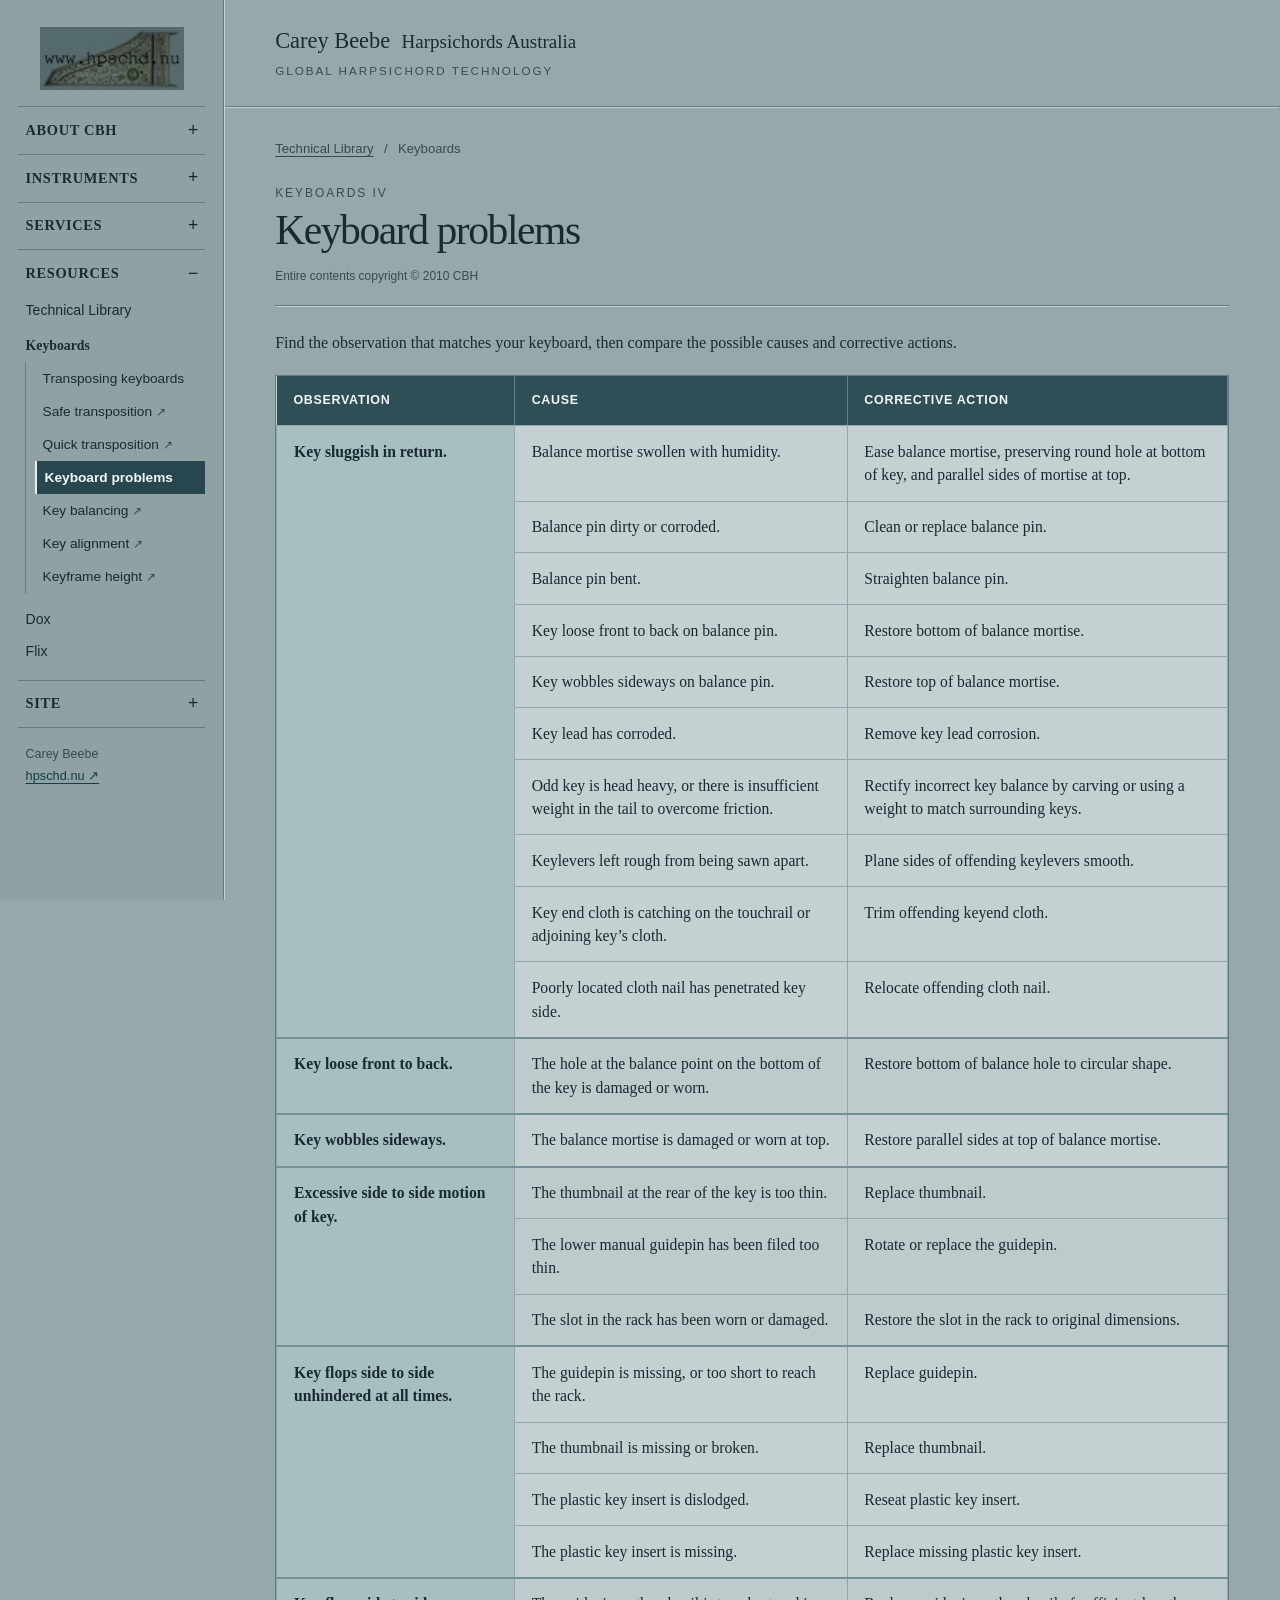
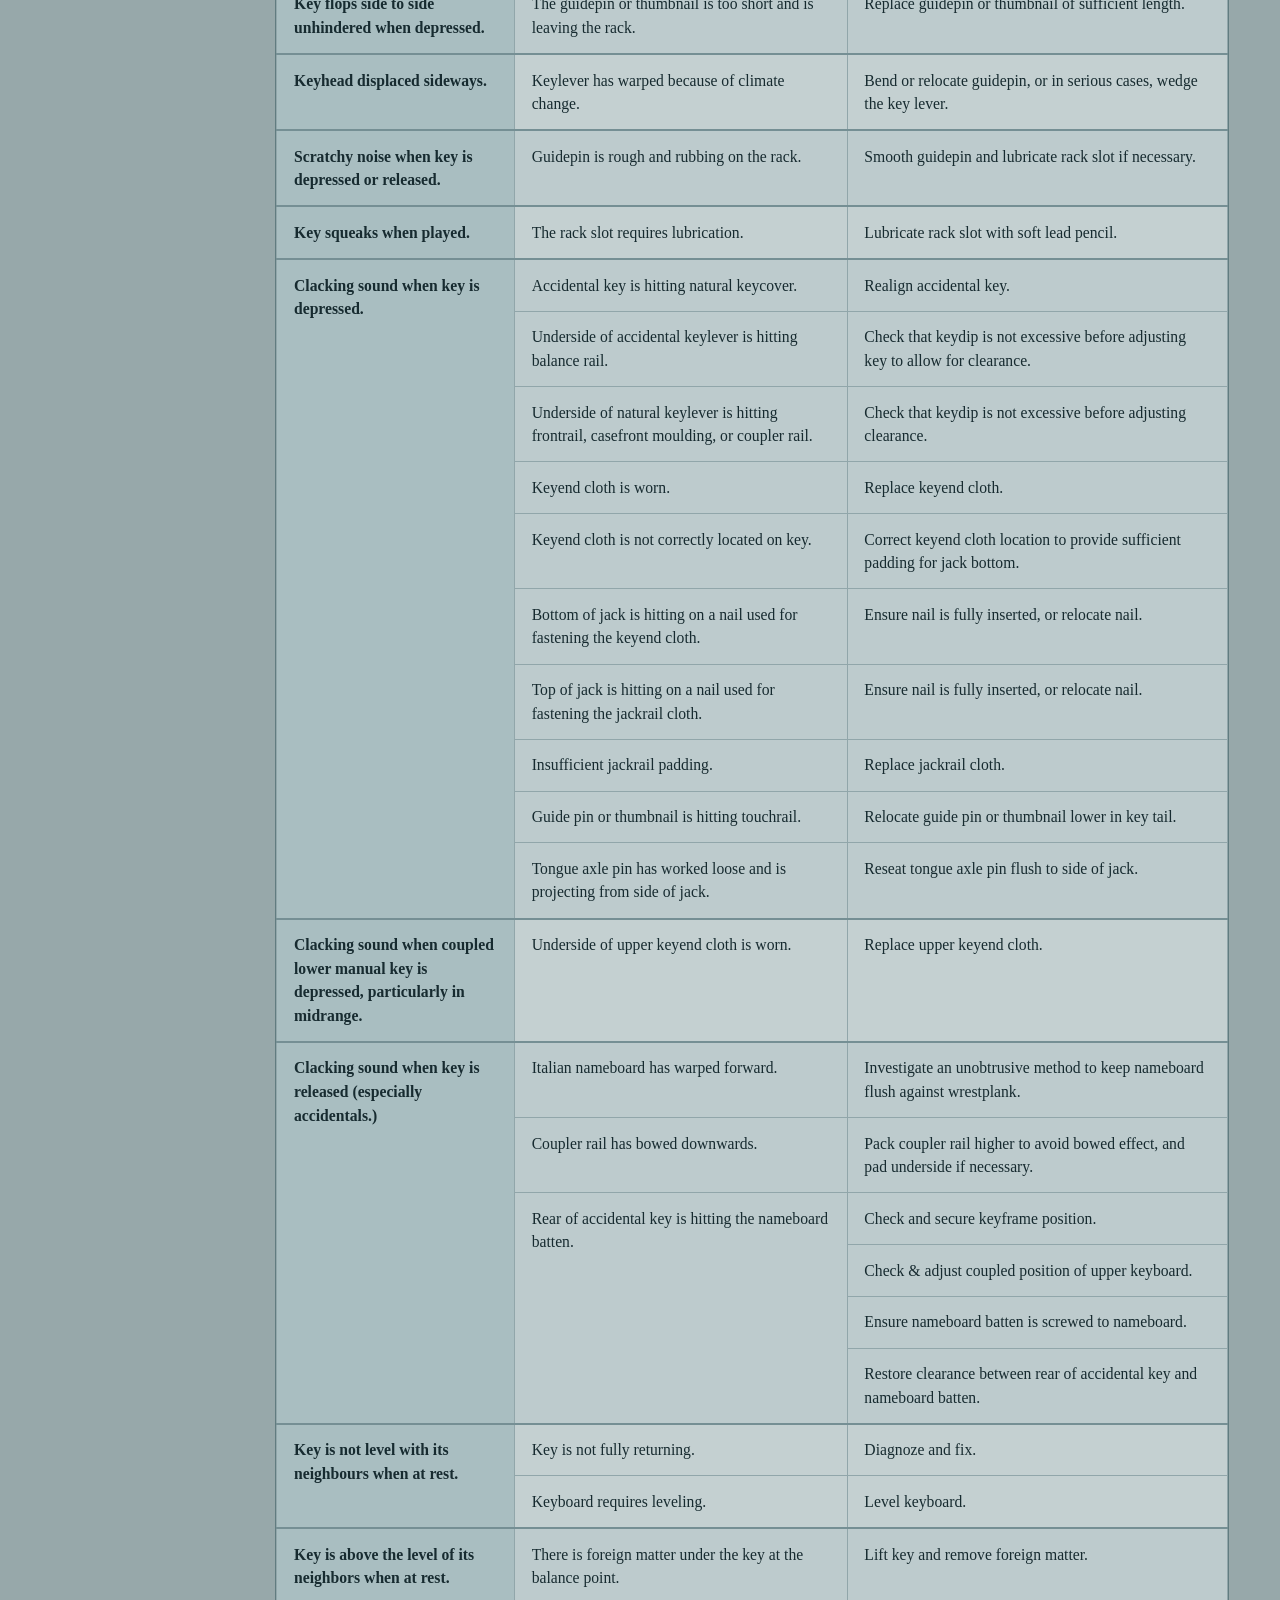
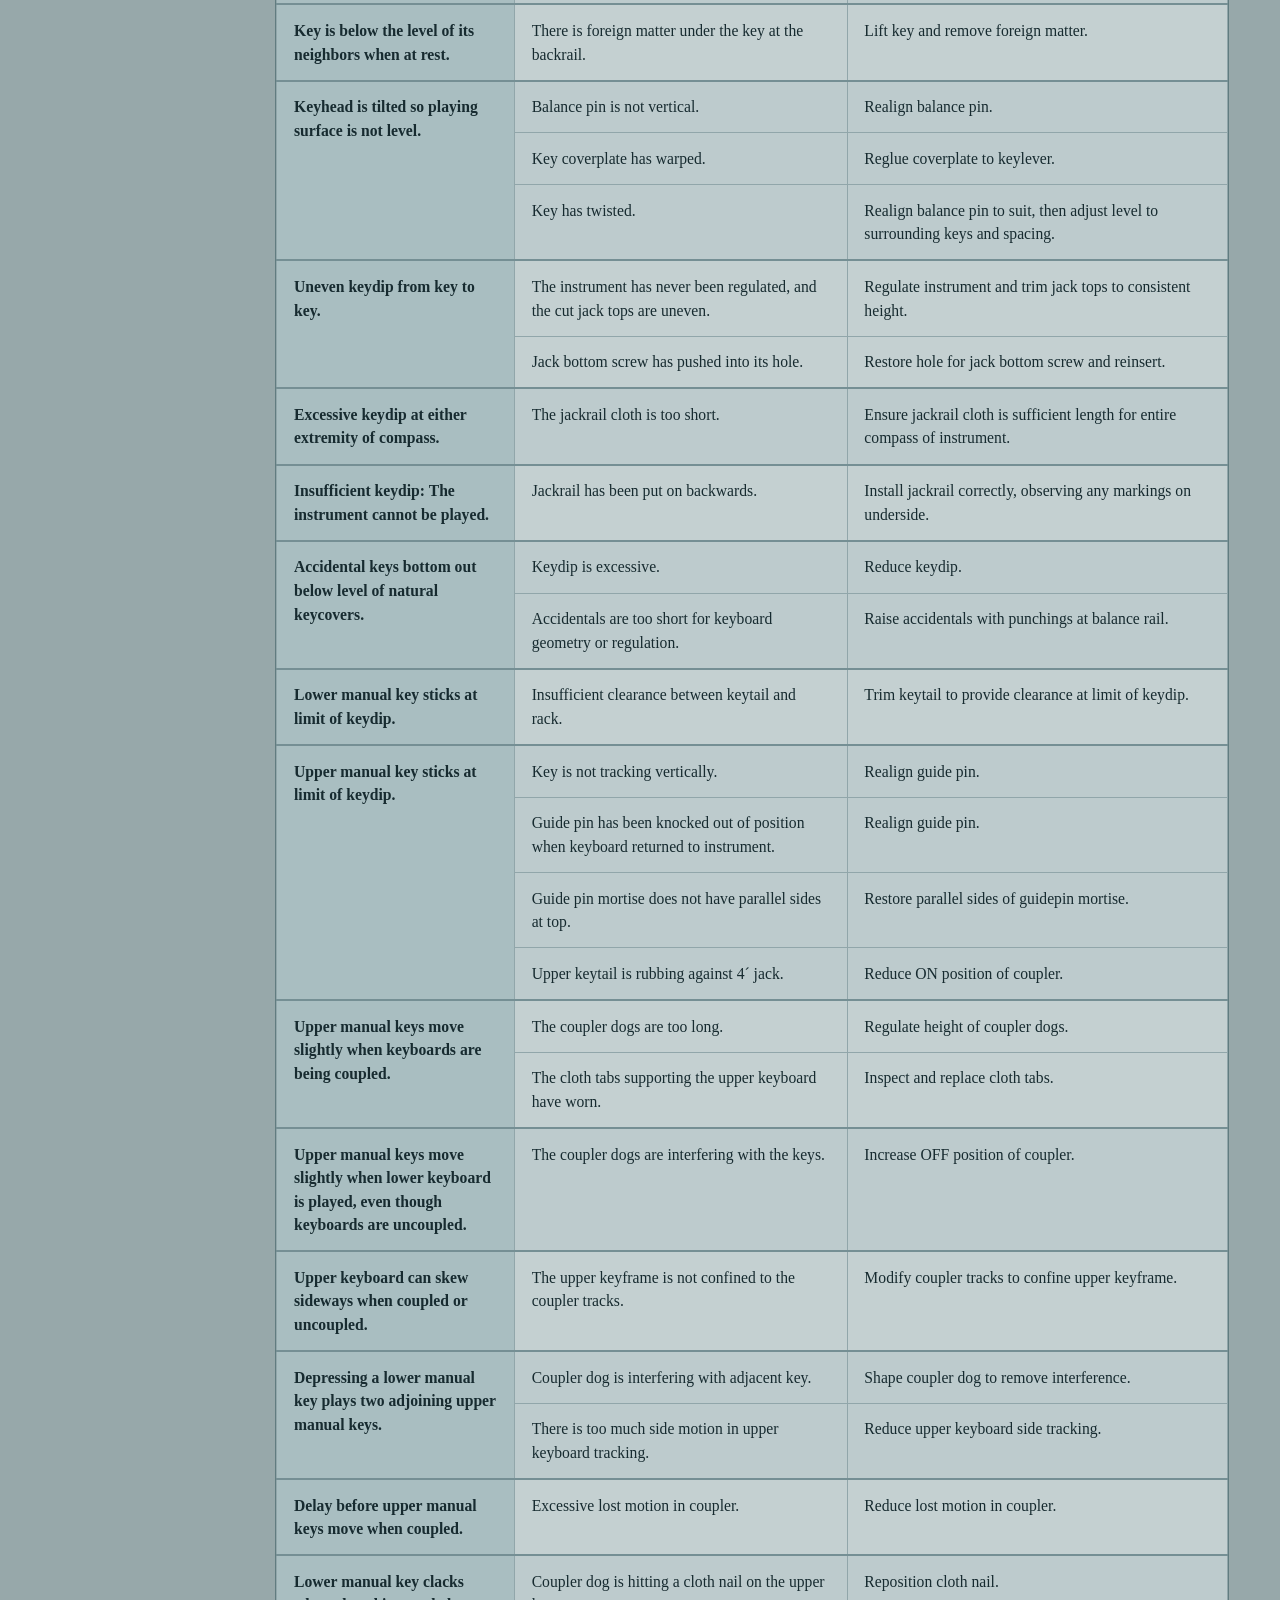
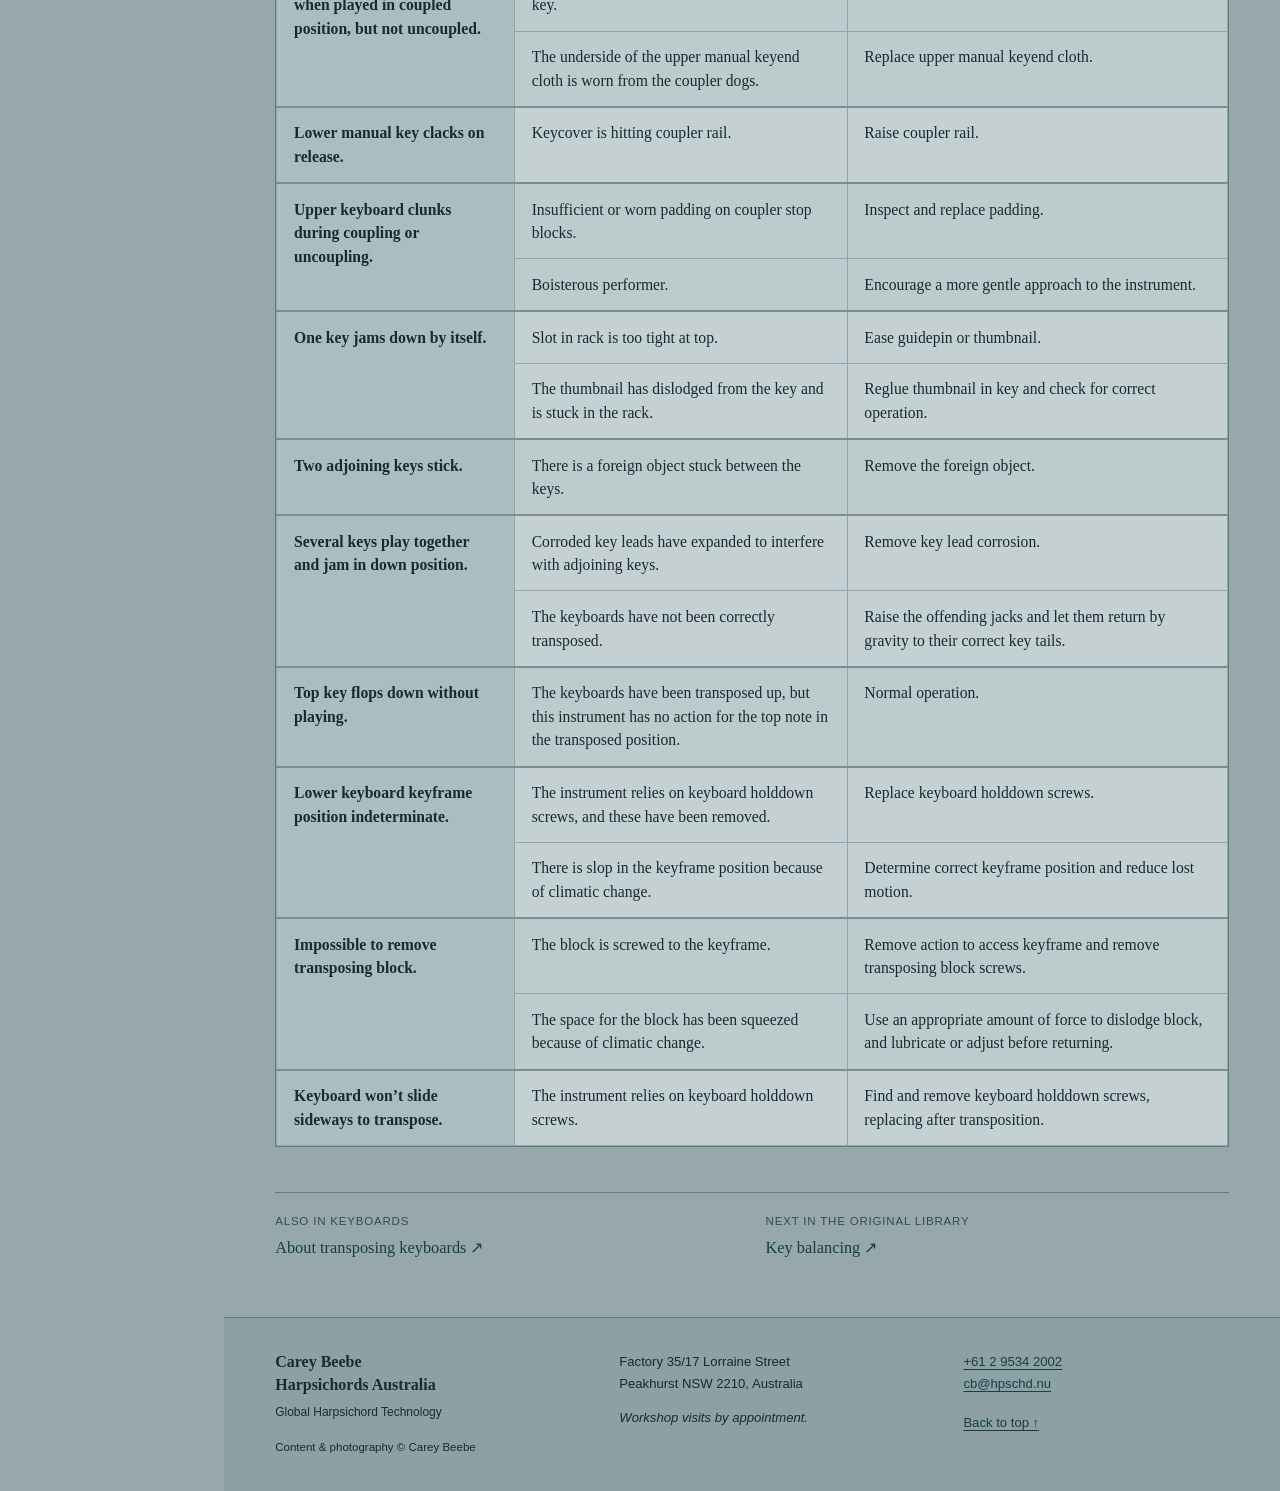
==== tech/kb/prob.html @ 61bd0e73 "Publish responsive Carey Beebe sample and Dreamweaver test package Add the two complete Technical Li" ====
<!doctype html>
<html lang="en" id="top">
<head>
  <meta charset="utf-8">
  <meta name="viewport" content="width=device-width, initial-scale=1">
  <meta name="robots" content="noindex, nofollow">
  <title>Keyboard problems | Carey Beebe Harpsichords Australia</title>
  <meta name="description" content="Observations, possible causes and corrective actions for harpsichord keyboards, from Carey Beebe’s Technical Library.">
  <meta name="theme-color" content="#97a8aa">
  <link rel="icon" type="image/jpeg" href="../../assets/cbh-logo.jpeg">
  <link rel="stylesheet" href="../../assets/site.css">
  <script>document.documentElement.classList.add('js');</script>
  <script defer src="../../assets/site.js"></script>
</head>
<body data-page="problems">
<a class="skip-link" href="#content">Skip to content</a>
<header class="site-header">
  <div class="header-name"><a href="prob.html" data-page-link="problems">Carey Beebe <span>Harpsichords Australia</span></a><p>Global Harpsichord Technology</p></div>
  <button class="menu-toggle" type="button" aria-controls="site-navigation" aria-expanded="false"><span class="menu-icon" aria-hidden="true"></span>Menu</button>
</header>
<button class="nav-backdrop" type="button" aria-label="Close navigation" tabindex="-1" hidden></button>
<!-- Shared navigation: identical in both sample pages; content below stays editable HTML. -->
<aside class="site-rail" id="site-navigation" aria-label="Site navigation">
  <a class="brand-mark" href="https://www.hpschd.nu/main.html" target="_blank" rel="noopener" aria-label="Carey Beebe Harpsichords Australia — current website">
    <img src="../../assets/cbh-logo.jpeg" width="124" height="54" alt="Carey Beebe Harpsichords Australia">
  </a>
  <nav aria-label="Main categories">
    <details class="nav-group">
      <summary>About CBH</summary>
      <ul><li><a href="https://www.hpschd.nu/cv/cv-en.html" target="_blank" rel="noopener">Carey Beebe</a></li><li><a href="https://www.hpschd.nu/cv/chronology.html" target="_blank" rel="noopener">Chronology</a></li><li><a href="https://www.hpschd.nu/map.html" target="_blank" rel="noopener">Visit the workshop</a></li></ul>
    </details>
    <details class="nav-group">
      <summary>Instruments</summary>
      <ul><li><a href="https://www.hpschd.nu/custom.html" target="_blank" rel="noopener">Custom instruments</a></li><li><a href="https://www.hpschd.nu/main.html" target="_blank" rel="noopener">Available instruments</a></li></ul>
    </details>
    <details class="nav-group">
      <summary>Services</summary>
      <ul><li><a href="https://www.hpschd.nu/mnt/maint.html" target="_blank" rel="noopener">Maintenance</a></li><li><a href="https://www.hpschd.nu/contact.html" target="_blank" rel="noopener">Enquiries</a></li></ul>
    </details>
    <details class="nav-group" open>
      <summary>Resources</summary>
      <ul>
        <li><a href="https://www.hpschd.nu/tech/index.html" target="_blank" rel="noopener">Technical Library</a>
          <div class="subsection-label">Keyboards</div>
          <ul class="keyboard-links">
            <li><a href="trans.html" data-page-link="transposing">Transposing keyboards</a></li>
            <li><a href="https://www.hpschd.nu/tech/kb/trans-safe.html" target="_blank" rel="noopener">Safe transposition <span aria-hidden="true">↗</span></a></li>
            <li><a href="https://www.hpschd.nu/tech/kb/trans-quick.html" target="_blank" rel="noopener">Quick transposition <span aria-hidden="true">↗</span></a></li>
            <li><a href="prob.html" data-page-link="problems" aria-current="page">Keyboard problems</a></li>
            <li><a href="https://www.hpschd.nu/tech/kb/balance.html" target="_blank" rel="noopener">Key balancing <span aria-hidden="true">↗</span></a></li>
            <li><a href="https://www.hpschd.nu/tech/kb/align.html" target="_blank" rel="noopener">Key alignment <span aria-hidden="true">↗</span></a></li>
            <li><a href="https://www.hpschd.nu/tech/kb/height.html" target="_blank" rel="noopener">Keyframe height <span aria-hidden="true">↗</span></a></li>
          </ul>
        </li>
        <li><a href="https://www.hpschd.nu/dox.html" target="_blank" rel="noopener">Dox</a></li>
        <li><a href="https://www.hpschd.nu/m/flix.html" target="_blank" rel="noopener">Flix</a></li>
      </ul>
    </details>
    <details class="nav-group">
      <summary>Site</summary>
      <ul><li><a href="https://www.hpschd.nu/info.html" target="_blank" rel="noopener">Site overview</a></li><li><a href="https://www.hpschd.nu/contact.html" target="_blank" rel="noopener">Contact</a></li></ul>
    </details>
  </nav>
  <div class="rail-footer"><span>Carey Beebe</span><a href="https://www.hpschd.nu/" target="_blank" rel="noopener">hpschd.nu ↗</a></div>
</aside>
<div class="page-column">
<main id="content" data-document="problems" tabindex="-1">
  <nav class="breadcrumbs" aria-label="Breadcrumb"><a href="https://www.hpschd.nu/tech/index.html" target="_blank" rel="noopener">Technical Library</a><span aria-hidden="true">/</span><span>Keyboards</span></nav>
  <header class="article-heading"><p class="chapter">Keyboards IV</p><h1>Keyboard problems</h1><p class="copyright">Entire contents copyright © 2010 CBH</p></header>
  <p class="table-intro">Find the observation that matches your keyboard, then compare the possible causes and corrective actions.</p>
  <p class="table-hint" id="table-hint">Scroll the table sideways to read all three columns.</p>
  <div class="table-scroll" tabindex="0" role="region" aria-label="Keyboard problems reference table" aria-describedby="table-hint">
    <!-- This is the editable source of all table content. No data is stored in JavaScript. -->
    <table class="problems-table">
      <caption class="sr-only">Keyboard problems: observations, causes and corrective actions</caption>
      <colgroup><col class="observation-column"><col class="cause-column"><col class="action-column"></colgroup>
      <thead><tr><th id="column-observation" scope="col">Observation</th><th id="column-cause" scope="col">Cause</th><th id="column-action" scope="col">Corrective action</th></tr></thead>
<tbody id="observation-1">
  <tr>
    <th id="observation-1-label" scope="rowgroup" rowspan="10">Key sluggish in return.</th>
    <td headers="column-cause observation-1-label">Balance mortise swollen with humidity.</td>
    <td headers="column-action observation-1-label">Ease balance mortise, preserving round hole at bottom of key, and parallel sides of mortise at top.</td>
  </tr>
  <tr>
    <td headers="column-cause observation-1-label">Balance pin dirty or corroded.</td>
    <td headers="column-action observation-1-label">Clean or replace balance pin.</td>
  </tr>
  <tr>
    <td headers="column-cause observation-1-label">Balance pin bent.</td>
    <td headers="column-action observation-1-label">Straighten balance pin.</td>
  </tr>
  <tr>
    <td headers="column-cause observation-1-label">Key loose front to back on balance pin.</td>
    <td headers="column-action observation-1-label">Restore bottom of balance mortise.</td>
  </tr>
  <tr>
    <td headers="column-cause observation-1-label">Key wobbles sideways on balance pin.</td>
    <td headers="column-action observation-1-label">Restore top of balance mortise.</td>
  </tr>
  <tr>
    <td headers="column-cause observation-1-label">Key lead has corroded.</td>
    <td headers="column-action observation-1-label">Remove key lead corrosion.</td>
  </tr>
  <tr>
    <td headers="column-cause observation-1-label">Odd key is head heavy, or there is insufficient weight in the tail to overcome friction.</td>
    <td headers="column-action observation-1-label">Rectify incorrect key balance by carving or using a weight to match surrounding keys.</td>
  </tr>
  <tr>
    <td headers="column-cause observation-1-label">Keylevers left rough from being sawn apart.</td>
    <td headers="column-action observation-1-label">Plane sides of offending keylevers smooth.</td>
  </tr>
  <tr>
    <td headers="column-cause observation-1-label">Key end cloth is catching on the touchrail or adjoining key’s cloth.</td>
    <td headers="column-action observation-1-label">Trim offending keyend cloth.</td>
  </tr>
  <tr>
    <td headers="column-cause observation-1-label">Poorly located cloth nail has penetrated key side.</td>
    <td headers="column-action observation-1-label">Relocate offending cloth nail.</td>
  </tr>
</tbody>
<tbody id="observation-2">
  <tr>
    <th id="observation-2-label" scope="rowgroup" rowspan="1">Key loose front to back.</th>
    <td headers="column-cause observation-2-label">The hole at the balance point on the bottom of the key is damaged or worn.</td>
    <td headers="column-action observation-2-label">Restore bottom of balance hole to circular shape.</td>
  </tr>
</tbody>
<tbody id="observation-3">
  <tr>
    <th id="observation-3-label" scope="rowgroup" rowspan="1">Key wobbles sideways.</th>
    <td headers="column-cause observation-3-label">The balance mortise is damaged or worn at top.</td>
    <td headers="column-action observation-3-label">Restore parallel sides at top of balance mortise.</td>
  </tr>
</tbody>
<tbody id="observation-4">
  <tr>
    <th id="observation-4-label" scope="rowgroup" rowspan="3">Excessive side to side motion of key.</th>
    <td headers="column-cause observation-4-label">The thumbnail at the rear of the key is too thin.</td>
    <td headers="column-action observation-4-label">Replace thumbnail.</td>
  </tr>
  <tr>
    <td headers="column-cause observation-4-label">The lower manual guidepin has been filed too thin.</td>
    <td headers="column-action observation-4-label">Rotate or replace the guidepin.</td>
  </tr>
  <tr>
    <td headers="column-cause observation-4-label">The slot in the rack has been worn or damaged.</td>
    <td headers="column-action observation-4-label">Restore the slot in the rack to original dimensions.</td>
  </tr>
</tbody>
<tbody id="observation-5">
  <tr>
    <th id="observation-5-label" scope="rowgroup" rowspan="4">Key flops side to side unhindered at all times.</th>
    <td headers="column-cause observation-5-label">The guidepin is missing, or too short to reach the rack.</td>
    <td headers="column-action observation-5-label">Replace guidepin.</td>
  </tr>
  <tr>
    <td headers="column-cause observation-5-label">The thumbnail is missing or broken.</td>
    <td headers="column-action observation-5-label">Replace thumbnail.</td>
  </tr>
  <tr>
    <td headers="column-cause observation-5-label">The plastic key insert is dislodged.</td>
    <td headers="column-action observation-5-label">Reseat plastic key insert.</td>
  </tr>
  <tr>
    <td headers="column-cause observation-5-label">The plastic key insert is missing.</td>
    <td headers="column-action observation-5-label">Replace missing plastic key insert.</td>
  </tr>
</tbody>
<tbody id="observation-6">
  <tr>
    <th id="observation-6-label" scope="rowgroup" rowspan="1">Key flops side to side unhindered when depressed.</th>
    <td headers="column-cause observation-6-label">The guidepin or thumbnail is too short and is leaving the rack.</td>
    <td headers="column-action observation-6-label">Replace guidepin or thumbnail of sufficient length.</td>
  </tr>
</tbody>
<tbody id="observation-7">
  <tr>
    <th id="observation-7-label" scope="rowgroup" rowspan="1">Keyhead displaced sideways.</th>
    <td headers="column-cause observation-7-label">Keylever has warped because of climate change.</td>
    <td headers="column-action observation-7-label">Bend or relocate guidepin, or in serious cases, wedge the key lever.</td>
  </tr>
</tbody>
<tbody id="observation-8">
  <tr>
    <th id="observation-8-label" scope="rowgroup" rowspan="1">Scratchy noise when key is depressed or released.</th>
    <td headers="column-cause observation-8-label">Guidepin is rough and rubbing on the rack.</td>
    <td headers="column-action observation-8-label">Smooth guidepin and lubricate rack slot if necessary.</td>
  </tr>
</tbody>
<tbody id="observation-9">
  <tr>
    <th id="observation-9-label" scope="rowgroup" rowspan="1">Key squeaks when played.</th>
    <td headers="column-cause observation-9-label">The rack slot requires lubrication.</td>
    <td headers="column-action observation-9-label">Lubricate rack slot with soft lead pencil.</td>
  </tr>
</tbody>
<tbody id="observation-10">
  <tr>
    <th id="observation-10-label" scope="rowgroup" rowspan="10">Clacking sound when key is depressed.</th>
    <td headers="column-cause observation-10-label">Accidental key is hitting natural keycover.</td>
    <td headers="column-action observation-10-label">Realign accidental key.</td>
  </tr>
  <tr>
    <td headers="column-cause observation-10-label">Underside of accidental keylever is hitting balance rail.</td>
    <td headers="column-action observation-10-label">Check that keydip is not excessive before adjusting key to allow for clearance.</td>
  </tr>
  <tr>
    <td headers="column-cause observation-10-label">Underside of natural keylever is hitting frontrail, casefront moulding, or coupler rail.</td>
    <td headers="column-action observation-10-label">Check that keydip is not excessive before adjusting clearance.</td>
  </tr>
  <tr>
    <td headers="column-cause observation-10-label">Keyend cloth is worn.</td>
    <td headers="column-action observation-10-label">Replace keyend cloth.</td>
  </tr>
  <tr>
    <td headers="column-cause observation-10-label">Keyend cloth is not correctly located on key.</td>
    <td headers="column-action observation-10-label">Correct keyend cloth location to provide sufficient padding for jack bottom.</td>
  </tr>
  <tr>
    <td headers="column-cause observation-10-label">Bottom of jack is hitting on a nail used for fastening the keyend cloth.</td>
    <td headers="column-action observation-10-label">Ensure nail is fully inserted, or relocate nail.</td>
  </tr>
  <tr>
    <td headers="column-cause observation-10-label">Top of jack is hitting on a nail used for fastening the jackrail cloth.</td>
    <td headers="column-action observation-10-label">Ensure nail is fully inserted, or relocate nail.</td>
  </tr>
  <tr>
    <td headers="column-cause observation-10-label">Insufficient jackrail padding.</td>
    <td headers="column-action observation-10-label">Replace jackrail cloth.</td>
  </tr>
  <tr>
    <td headers="column-cause observation-10-label">Guide pin or thumbnail is hitting touchrail.</td>
    <td headers="column-action observation-10-label">Relocate guide pin or thumbnail lower in key tail.</td>
  </tr>
  <tr>
    <td headers="column-cause observation-10-label">Tongue axle pin has worked loose and is projecting from side of jack.</td>
    <td headers="column-action observation-10-label">Reseat tongue axle pin flush to side of jack.</td>
  </tr>
</tbody>
<tbody id="observation-11">
  <tr>
    <th id="observation-11-label" scope="rowgroup" rowspan="1">Clacking sound when coupled lower manual key is depressed, particularly in midrange.</th>
    <td headers="column-cause observation-11-label">Underside of upper keyend cloth is worn.</td>
    <td headers="column-action observation-11-label">Replace upper keyend cloth.</td>
  </tr>
</tbody>
<tbody id="observation-12">
  <tr>
    <th id="observation-12-label" scope="rowgroup" rowspan="6">Clacking sound when key is released (especially accidentals.)</th>
    <td headers="column-cause observation-12-label">Italian nameboard has warped forward.</td>
    <td headers="column-action observation-12-label">Investigate an unobtrusive method to keep nameboard flush against wrestplank.</td>
  </tr>
  <tr>
    <td headers="column-cause observation-12-label">Coupler rail has bowed downwards.</td>
    <td headers="column-action observation-12-label">Pack coupler rail higher to avoid bowed effect, and pad underside if necessary.</td>
  </tr>
  <tr>
    <td rowspan="4" headers="column-cause observation-12-label">Rear of accidental key is hitting the nameboard batten.</td>
    <td headers="column-action observation-12-label">Check and secure keyframe position.</td>
  </tr>
  <tr>
    <td headers="column-action observation-12-label">Check &amp; adjust coupled position of upper keyboard.</td>
  </tr>
  <tr>
    <td headers="column-action observation-12-label">Ensure nameboard batten is screwed to nameboard.</td>
  </tr>
  <tr>
    <td headers="column-action observation-12-label">Restore clearance between rear of accidental key and nameboard batten.</td>
  </tr>
</tbody>
<tbody id="observation-13">
  <tr>
    <th id="observation-13-label" scope="rowgroup" rowspan="2">Key is not level with its neighbours when at rest.</th>
    <td headers="column-cause observation-13-label">Key is not fully returning.</td>
    <td headers="column-action observation-13-label">Diagnoze and fix.</td>
  </tr>
  <tr>
    <td headers="column-cause observation-13-label">Keyboard requires leveling.</td>
    <td headers="column-action observation-13-label">Level keyboard.</td>
  </tr>
</tbody>
<tbody id="observation-14">
  <tr>
    <th id="observation-14-label" scope="rowgroup" rowspan="1">Key is above the level of its neighbors when at rest.</th>
    <td headers="column-cause observation-14-label">There is foreign matter under the key at the balance point.</td>
    <td headers="column-action observation-14-label">Lift key and remove foreign matter.</td>
  </tr>
</tbody>
<tbody id="observation-15">
  <tr>
    <th id="observation-15-label" scope="rowgroup" rowspan="1">Key is below the level of its neighbors when at rest.</th>
    <td headers="column-cause observation-15-label">There is foreign matter under the key at the backrail.</td>
    <td headers="column-action observation-15-label">Lift key and remove foreign matter.</td>
  </tr>
</tbody>
<tbody id="observation-16">
  <tr>
    <th id="observation-16-label" scope="rowgroup" rowspan="3">Keyhead is tilted so playing surface is not level.</th>
    <td headers="column-cause observation-16-label">Balance pin is not vertical.</td>
    <td headers="column-action observation-16-label">Realign balance pin.</td>
  </tr>
  <tr>
    <td headers="column-cause observation-16-label">Key coverplate has warped.</td>
    <td headers="column-action observation-16-label">Reglue coverplate to keylever.</td>
  </tr>
  <tr>
    <td headers="column-cause observation-16-label">Key has twisted.</td>
    <td headers="column-action observation-16-label">Realign balance pin to suit, then adjust level to surrounding keys and spacing.</td>
  </tr>
</tbody>
<tbody id="observation-17">
  <tr>
    <th id="observation-17-label" scope="rowgroup" rowspan="2">Uneven keydip from key to key.</th>
    <td headers="column-cause observation-17-label">The instrument has never been regulated, and the cut jack tops are uneven.</td>
    <td headers="column-action observation-17-label">Regulate instrument and trim jack tops to consistent height.</td>
  </tr>
  <tr>
    <td headers="column-cause observation-17-label">Jack bottom screw has pushed into its hole.</td>
    <td headers="column-action observation-17-label">Restore hole for jack bottom screw and reinsert.</td>
  </tr>
</tbody>
<tbody id="observation-18">
  <tr>
    <th id="observation-18-label" scope="rowgroup" rowspan="1">Excessive keydip at either extremity of compass.</th>
    <td headers="column-cause observation-18-label">The jackrail cloth is too short.</td>
    <td headers="column-action observation-18-label">Ensure jackrail cloth is sufficient length for entire compass of instrument.</td>
  </tr>
</tbody>
<tbody id="observation-19">
  <tr>
    <th id="observation-19-label" scope="rowgroup" rowspan="1">Insufficient keydip: The instrument cannot be played.</th>
    <td headers="column-cause observation-19-label">Jackrail has been put on backwards.</td>
    <td headers="column-action observation-19-label">Install jackrail correctly, observing any markings on underside.</td>
  </tr>
</tbody>
<tbody id="observation-20">
  <tr>
    <th id="observation-20-label" scope="rowgroup" rowspan="2">Accidental keys bottom out below level of natural keycovers.</th>
    <td headers="column-cause observation-20-label">Keydip is excessive.</td>
    <td headers="column-action observation-20-label">Reduce keydip.</td>
  </tr>
  <tr>
    <td headers="column-cause observation-20-label">Accidentals are too short for keyboard geometry or regulation.</td>
    <td headers="column-action observation-20-label">Raise accidentals with punchings at balance rail.</td>
  </tr>
</tbody>
<tbody id="observation-21">
  <tr>
    <th id="observation-21-label" scope="rowgroup" rowspan="1">Lower manual key sticks at limit of keydip.</th>
    <td headers="column-cause observation-21-label">Insufficient clearance between keytail and rack.</td>
    <td headers="column-action observation-21-label">Trim keytail to provide clearance at limit of keydip.</td>
  </tr>
</tbody>
<tbody id="observation-22">
  <tr>
    <th id="observation-22-label" scope="rowgroup" rowspan="4">Upper manual key sticks at limit of keydip.</th>
    <td headers="column-cause observation-22-label">Key is not tracking vertically.</td>
    <td headers="column-action observation-22-label">Realign guide pin.</td>
  </tr>
  <tr>
    <td headers="column-cause observation-22-label">Guide pin has been knocked out of position when keyboard returned to instrument.</td>
    <td headers="column-action observation-22-label">Realign guide pin.</td>
  </tr>
  <tr>
    <td headers="column-cause observation-22-label">Guide pin mortise does not have parallel sides at top.</td>
    <td headers="column-action observation-22-label">Restore parallel sides of guidepin mortise.</td>
  </tr>
  <tr>
    <td headers="column-cause observation-22-label">Upper keytail is rubbing against 4⁠´ jack.</td>
    <td headers="column-action observation-22-label">Reduce ON position of coupler.</td>
  </tr>
</tbody>
<tbody id="observation-23">
  <tr>
    <th id="observation-23-label" scope="rowgroup" rowspan="2">Upper manual keys move slightly when keyboards are being coupled.</th>
    <td headers="column-cause observation-23-label">The coupler dogs are too long.</td>
    <td headers="column-action observation-23-label">Regulate height of coupler dogs.</td>
  </tr>
  <tr>
    <td headers="column-cause observation-23-label">The cloth tabs supporting the upper keyboard have worn.</td>
    <td headers="column-action observation-23-label">Inspect and replace cloth tabs.</td>
  </tr>
</tbody>
<tbody id="observation-24">
  <tr>
    <th id="observation-24-label" scope="rowgroup" rowspan="1">Upper manual keys move slightly when lower keyboard is played, even though keyboards are uncoupled.</th>
    <td headers="column-cause observation-24-label">The coupler dogs are interfering with the keys.</td>
    <td headers="column-action observation-24-label">Increase OFF position of coupler.</td>
  </tr>
</tbody>
<tbody id="observation-25">
  <tr>
    <th id="observation-25-label" scope="rowgroup" rowspan="1">Upper keyboard can skew sideways when coupled or uncoupled.</th>
    <td headers="column-cause observation-25-label">The upper keyframe is not confined to the coupler tracks.</td>
    <td headers="column-action observation-25-label">Modify coupler tracks to confine upper keyframe.</td>
  </tr>
</tbody>
<tbody id="observation-26">
  <tr>
    <th id="observation-26-label" scope="rowgroup" rowspan="2">Depressing a lower manual key plays two adjoining upper manual keys.</th>
    <td headers="column-cause observation-26-label">Coupler dog is interfering with adjacent key.</td>
    <td headers="column-action observation-26-label">Shape coupler dog to remove interference.</td>
  </tr>
  <tr>
    <td headers="column-cause observation-26-label">There is too much side motion in upper keyboard tracking.</td>
    <td headers="column-action observation-26-label">Reduce upper keyboard side tracking.</td>
  </tr>
</tbody>
<tbody id="observation-27">
  <tr>
    <th id="observation-27-label" scope="rowgroup" rowspan="1">Delay before upper manual keys move when coupled.</th>
    <td headers="column-cause observation-27-label">Excessive lost motion in coupler.</td>
    <td headers="column-action observation-27-label">Reduce lost motion in coupler.</td>
  </tr>
</tbody>
<tbody id="observation-28">
  <tr>
    <th id="observation-28-label" scope="rowgroup" rowspan="2">Lower manual key clacks when played in coupled position, but not uncoupled.</th>
    <td headers="column-cause observation-28-label">Coupler dog is hitting a cloth nail on the upper key.</td>
    <td headers="column-action observation-28-label">Reposition cloth nail.</td>
  </tr>
  <tr>
    <td headers="column-cause observation-28-label">The underside of the upper manual keyend cloth is worn from the coupler dogs.</td>
    <td headers="column-action observation-28-label">Replace upper manual keyend cloth.</td>
  </tr>
</tbody>
<tbody id="observation-29">
  <tr>
    <th id="observation-29-label" scope="rowgroup" rowspan="1">Lower manual key clacks on release.</th>
    <td headers="column-cause observation-29-label">Keycover is hitting coupler rail.</td>
    <td headers="column-action observation-29-label">Raise coupler rail.</td>
  </tr>
</tbody>
<tbody id="observation-30">
  <tr>
    <th id="observation-30-label" scope="rowgroup" rowspan="2">Upper keyboard clunks during coupling or uncoupling.</th>
    <td headers="column-cause observation-30-label">Insufficient or worn padding on coupler stop blocks.</td>
    <td headers="column-action observation-30-label">Inspect and replace padding.</td>
  </tr>
  <tr>
    <td headers="column-cause observation-30-label">Boisterous performer.</td>
    <td headers="column-action observation-30-label">Encourage a more gentle approach to the instrument.</td>
  </tr>
</tbody>
<tbody id="observation-31">
  <tr>
    <th id="observation-31-label" scope="rowgroup" rowspan="2">One key jams down by itself.</th>
    <td headers="column-cause observation-31-label">Slot in rack is too tight at top.</td>
    <td headers="column-action observation-31-label">Ease guidepin or thumbnail.</td>
  </tr>
  <tr>
    <td headers="column-cause observation-31-label">The thumbnail has dislodged from the key and is stuck in the rack.</td>
    <td headers="column-action observation-31-label">Reglue thumbnail in key and check for correct operation.</td>
  </tr>
</tbody>
<tbody id="observation-32">
  <tr>
    <th id="observation-32-label" scope="rowgroup" rowspan="1">Two adjoining keys stick.</th>
    <td headers="column-cause observation-32-label">There is a foreign object stuck between the keys.</td>
    <td headers="column-action observation-32-label">Remove the foreign object.</td>
  </tr>
</tbody>
<tbody id="observation-33">
  <tr>
    <th id="observation-33-label" scope="rowgroup" rowspan="2">Several keys play together and jam in down position.</th>
    <td headers="column-cause observation-33-label">Corroded key leads have expanded to interfere with adjoining keys.</td>
    <td headers="column-action observation-33-label">Remove key lead corrosion.</td>
  </tr>
  <tr>
    <td headers="column-cause observation-33-label">The keyboards have not been correctly transposed.</td>
    <td headers="column-action observation-33-label">Raise the offending jacks and let them return by gravity to their correct key tails.</td>
  </tr>
</tbody>
<tbody id="observation-34">
  <tr>
    <th id="observation-34-label" scope="rowgroup" rowspan="1">Top key flops down without playing.</th>
    <td headers="column-cause observation-34-label">The keyboards have been transposed up, but this instrument has no action for the top note in the transposed position.</td>
    <td headers="column-action observation-34-label">Normal operation.</td>
  </tr>
</tbody>
<tbody id="observation-35">
  <tr>
    <th id="observation-35-label" scope="rowgroup" rowspan="2">Lower keyboard keyframe position indeterminate.</th>
    <td headers="column-cause observation-35-label">The instrument relies on keyboard holddown screws, and these have been removed.</td>
    <td headers="column-action observation-35-label">Replace keyboard holddown screws.</td>
  </tr>
  <tr>
    <td headers="column-cause observation-35-label">There is slop in the keyframe position because of climatic change.</td>
    <td headers="column-action observation-35-label">Determine correct keyframe position and reduce lost motion.</td>
  </tr>
</tbody>
<tbody id="observation-36">
  <tr>
    <th id="observation-36-label" scope="rowgroup" rowspan="2">Impossible to remove transposing block.</th>
    <td headers="column-cause observation-36-label">The block is screwed to the keyframe.</td>
    <td headers="column-action observation-36-label">Remove action to access keyframe and remove transposing block screws.</td>
  </tr>
  <tr>
    <td headers="column-cause observation-36-label">The space for the block has been squeezed because of climatic change.</td>
    <td headers="column-action observation-36-label">Use an appropriate amount of force to dislodge block, and lubricate or adjust before returning.</td>
  </tr>
</tbody>
<tbody id="observation-37">
  <tr>
    <th id="observation-37-label" scope="rowgroup" rowspan="1">Keyboard won’t slide sideways to transpose.</th>
    <td headers="column-cause observation-37-label">The instrument relies on keyboard holddown screws.</td>
    <td headers="column-action observation-37-label">Find and remove keyboard holddown screws, replacing after transposition.</td>
  </tr>
</tbody>
    </table>
  </div>
  <nav class="article-related" aria-label="Related keyboard pages"><a href="trans.html" data-page-link="transposing"><span>Also in Keyboards</span>About transposing keyboards <b aria-hidden="true">↗</b></a><a href="https://www.hpschd.nu/tech/kb/balance.html" target="_blank" rel="noopener"><span>Next in the original library</span>Key balancing <b aria-hidden="true">↗</b></a></nav>
</main>
<footer class="site-footer">
  <div><strong>Carey Beebe<br>Harpsichords Australia</strong><p>Global Harpsichord Technology</p><small>Content &amp; photography © Carey Beebe</small></div>
  <div><p>Factory 35/17 Lorraine Street<br>Peakhurst NSW 2210, Australia</p><p class="visit-note">Workshop visits by appointment.</p></div>
  <div><a href="tel:+61295342002">+61 2 9534 2002</a><a href="mailto:cb@hpschd.nu">cb@hpschd.nu</a><a class="back-top" href="#top">Back to top ↑</a></div>
</footer>
</div>
<dialog class="photo-dialog" id="photo-dialog" aria-labelledby="photo-dialog-caption">
  <button class="dialog-close" type="button" aria-label="Close photograph">Close <span aria-hidden="true">×</span></button>
  <figure><img loading="lazy" src="../../assets/keywell.jpeg" width="317" height="422" alt="Harpsichord keywell showing the transposing block"><figcaption id="photo-dialog-caption">Transposing block at the bass end of the keyboards<span class="photo-credit">Photograph © Carey Beebe</span></figcaption></figure>
</dialog>
<span class="sr-only" id="navigation-status" role="status" aria-live="polite"></span>
</body>
</html>
---- assets/site.css ----
/* Shared presentation. The two HTML pages contain all editable content. */
:root {
  color-scheme: light;
  --paper: #97a8aa;
  --rail: #8fa1a3;
  --ink: #172b30;
  --muted: #344c50;
  --rule: #617c80;
  --light-rule: #c3d0d1;
  --table: #c4d0d1;
  --table-alt: #bdcbcd;
  --link: #153e47;
  --rail-width: 14rem;
  --header-height: 6.7rem;
  font-family: Georgia, 'Times New Roman', serif;
  font-size: 16px;
}
*, *::before, *::after { box-sizing: border-box; }
body { margin: 0; background: var(--paper); color: var(--ink); line-height: 1.6; }
a { color: var(--link); text-decoration-thickness: 1px; text-underline-offset: .2em; }
a:hover { color: #071b20; text-decoration-thickness: 2px; }
button, input, select { font: inherit; }
button, summary, a { -webkit-tap-highlight-color: transparent; }
button { color: inherit; }
img { display: block; max-width: 100%; height: auto; }
[hidden] { display: none !important; }
:focus-visible { outline: 3px solid #254e57; outline-offset: 4px; }
main:focus { outline: none; }
::selection { background: #173c45; color: #fff; }
.sr-only { position: absolute; width: 1px; height: 1px; padding: 0; margin: -1px; overflow: hidden; clip: rect(0, 0, 0, 0); white-space: nowrap; border: 0; }
.skip-link { position: fixed; z-index: 100; left: 1rem; top: 1rem; transform: translateY(-250%); background: #fff; padding: .7rem 1rem; }
.skip-link:focus { transform: none; }
.site-header { margin-left: var(--rail-width); min-height: var(--header-height); display: flex; align-items: center; justify-content: space-between; gap: 1rem; padding: 1.35rem clamp(1.6rem, 4vw, 4.25rem); border-bottom: 1px solid var(--rule); box-shadow: 0 2px 0 -1px var(--light-rule); }
.header-name a { color: var(--ink); text-decoration: none; font-size: clamp(1.1rem, 1.75vw, 1.55rem); line-height: 1.3; }
.header-name a > span { font-size: .85em; margin-left: .3em; }
.header-name p { font: .73rem/1.5 Arial, Helvetica, sans-serif; margin: .4rem 0 0; letter-spacing: .17em; text-transform: uppercase; color: var(--muted); }
.site-rail { width: var(--rail-width); position: fixed; inset: 0 auto 0 0; z-index: 30; background: var(--rail); padding: 1.35rem 1.15rem 1.5rem; overflow-y: auto; scrollbar-width: thin; border-right: 1px solid var(--rule); box-shadow: 1px 0 0 var(--light-rule); }
.brand-mark { min-height: 5.3rem; display: flex; align-items: flex-start; justify-content: center; padding-top: .35rem; }
.brand-mark img { width: 9rem; height: auto; mix-blend-mode: multiply; }
.nav-group { border-top: 1px solid var(--rule); }
.nav-group:last-child { border-bottom: 1px solid var(--rule); }
.nav-group summary { list-style: none; cursor: pointer; position: relative; padding: .85rem 1.25rem .85rem .45rem; font-size: .9rem; font-weight: bold; text-transform: uppercase; letter-spacing: .045em; line-height: 1.35; }
.nav-group summary::-webkit-details-marker { display: none; }
.nav-group summary::after { content: '+'; font: 1.1rem/1 Arial, Helvetica, sans-serif; font-weight: normal; position: absolute; right: .35rem; top: .9rem; }
.nav-group[open] summary::after { content: '−'; }
.nav-group[open] summary { padding-bottom: .7rem; }
.nav-group ul { list-style: none; padding: 0; margin: 0 0 .7rem; }
.nav-group li { margin: 0; }
.nav-group a { display: block; text-decoration: none; color: var(--ink); padding: .4rem .45rem; font: .88rem/1.42 Arial, Helvetica, sans-serif; }
.nav-group a:hover { background: #ffffff24; }
.nav-group a[aria-current="page"] { background: #28464d; color: #f5f8f8; font-weight: bold; border-left: 2px solid #e6eeef; }
.nav-group .keyboard-links { margin: .1rem 0 .6rem .4rem; padding: 0 0 0 .55rem; border-left: 1px solid #647e82; }
.keyboard-links a { font-size: .855rem; padding: .42rem .5rem; }
.keyboard-links a span { color: var(--muted); font-size: .78rem; }
.subsection-label { padding: .5rem .45rem .2rem; font-size: .86rem; font-weight: bold; }
.rail-footer { padding: 1.05rem .45rem 0; display: flex; flex-direction: column; gap: .05rem; font: .78rem/1.6 Arial, Helvetica, sans-serif; color: var(--muted); }
.rail-footer a { font-size: .8rem; width: fit-content; }
.menu-toggle, .nav-backdrop { display: none; }
.page-column { margin-left: var(--rail-width); }
main { max-width: 85rem; margin: 0 auto; padding: 2rem clamp(1.6rem, 4vw, 4.25rem) 3.5rem; }
.breadcrumbs { display: flex; flex-wrap: wrap; gap: .65rem; font: .82rem/1.5 Arial, Helvetica, sans-serif; margin: 0 0 1.65rem; color: var(--muted); }
.breadcrumbs a { color: inherit; }
.article-heading { padding-bottom: 1.3rem; margin-bottom: 1.45rem; border-bottom: 1px solid var(--rule); box-shadow: 0 2px 0 -1px var(--light-rule); }
.chapter { margin: 0 0 .3rem; font: .75rem/1.4 Arial, Helvetica, sans-serif; letter-spacing: .16em; text-transform: uppercase; color: var(--muted); }
h1 { font-size: clamp(2rem, 3.25vw, 3rem); font-weight: normal; letter-spacing: -.035em; line-height: 1.13; margin: .25rem 0 .8rem; overflow-wrap: break-word; }
.copyright { font: .75rem/1.5 Arial, Helvetica, sans-serif; margin: 0; color: var(--muted); }
.table-intro { max-width: 48rem; margin: 0 0 1.25rem; font-size: 1rem; }
.table-hint { display: none; font: .84rem/1.5 Arial, Helvetica, sans-serif; margin: 0 0 .6rem; color: var(--muted); }
.table-scroll { width: 100%; overflow: auto; border: 1px solid var(--rule); overscroll-behavior-x: contain; scrollbar-width: auto; scrollbar-color: #46666d #b9c9cb; }
.problems-table { width: 100%; min-width: 43rem; border-collapse: collapse; table-layout: fixed; font-size: .98rem; line-height: 1.5; background: var(--table); }
.observation-column { width: 25%; }
.cause-column { width: 35%; }
.action-column { width: 40%; }
.problems-table thead th { padding: .95rem 1.05rem; background: #304e55; color: #f1f5f5; text-align: left; font: bold .78rem/1.5 Arial, Helvetica, sans-serif; letter-spacing: .055em; text-transform: uppercase; border-right: 1px solid #66838a; }
.problems-table td, .problems-table tbody th { padding: .85rem 1.05rem; vertical-align: top; text-align: left; border: 1px solid #91a6aa; overflow-wrap: break-word; }
.problems-table tbody th { background: #a9bec1; font-weight: bold; }
.problems-table tbody:nth-of-type(even) { background: var(--table-alt); }
.problems-table tbody + tbody { border-top: 2px solid #758f94; }
.problems-table tr:hover td { background: #d3ddde; }
.keyboard-article { display: flow-root; font-size: 1.03rem; line-height: 1.72; }
.keyboard-article h2 { font-size: 1.17rem; font-weight: bold; line-height: 1.45; margin: 0 0 .9rem; }
.keyboard-article p { margin: 0 0 1.3rem; }
.instrument-photo { width: min(32%, 19.8rem); float: left; margin: .1rem 2.3rem 1.65rem 0; }
.instrument-photo > a { display: block; position: relative; border: 1px solid #3b565c; color: #eff5f5; }
.instrument-photo img { width: 100%; }
.enlarge-mark { display: none; position: absolute; right: .5rem; bottom: .5rem; height: 1.8rem; width: 1.8rem; align-items: center; justify-content: center; background: #17353be0; border: 1px solid #ccdadd; font: 1.25rem/1 Arial, sans-serif; }
.js .enlarge-mark { display: flex; }
.photo-credit { display: block; text-align: right; text-transform: uppercase; font: .7rem/1.7 Arial, Helvetica, sans-serif; letter-spacing: .025em; padding-top: .25rem; }
.photo-title { display: block; text-align: center; font-size: .86rem; line-height: 1.5; padding-top: .45rem; }
.technical-note { display: flex; gap: .7rem; align-items: flex-start; overflow: hidden; padding: .95rem 1rem; margin: 0 0 1.4rem; background: #c4d0d175; border-left: 3px solid #49656b; font: .82rem/1.6 Arial, Helvetica, sans-serif; }
.technical-note p { margin: 0; }
.note-mark { font: bold 1rem/1.4 Georgia, serif; border: 1px solid #597279; min-width: 1.35rem; height: 1.35rem; text-align: center; }
.article-related { display: grid; grid-template-columns: 1fr 1fr; gap: 1.7rem; margin-top: 2.8rem; padding-top: 1.3rem; border-top: 1px solid var(--rule); }
.article-related a { display: block; font-size: 1.02rem; text-decoration: none; }
.article-related a:hover { text-decoration: underline; }
.article-related a span { display: block; color: var(--muted); font: .72rem/1.5 Arial, Helvetica, sans-serif; text-transform: uppercase; letter-spacing: .07em; margin-bottom: .25rem; }
.article-related a b { font-weight: normal; }
.site-footer { border-top: 1px solid var(--rule); background: #8da0a3; padding: 2.1rem clamp(1.6rem, 4vw, 4.25rem); display: grid; grid-template-columns: 1.2fr 1.2fr 1fr; gap: 1.6rem; font: .82rem/1.65 Arial, Helvetica, sans-serif; }
.site-footer strong { font: bold 1rem/1.4 Georgia, 'Times New Roman', serif; }
.site-footer p { margin: 0 0 .8rem; }
.site-footer strong + p { margin-top: .4rem; font-size: .75rem; }
.site-footer small { font-size: .72rem; }
.site-footer a { display: block; width: fit-content; }
.site-footer .back-top { margin-top: 1.1rem; }
.visit-note { font-style: italic; }
.photo-dialog { width: min(33rem, calc(100% - 2rem)); max-height: 92dvh; padding: 3.25rem 1.35rem 1.4rem; background: #b3c3c5; color: var(--ink); border: 1px solid #48646a; box-shadow: 0 20px 90px #10292f60; }
.photo-dialog:not([open]) { display: none; }
.photo-dialog::backdrop { background: #0b232bd1; backdrop-filter: blur(3px); }
.photo-dialog[open] { animation: appear .16s ease-out; }
.photo-dialog figure { margin: 0; }
.photo-dialog img { max-height: 66dvh; max-width: 100%; width: auto; margin: 0 auto; border: 1px solid #48646a; }
.photo-dialog figcaption { max-width: 23rem; margin: .8rem auto 0; text-align: center; font-size: .9rem; }
.photo-dialog .photo-credit { text-align: center; margin-top: .25rem; }
.dialog-close { position: absolute; right: .75rem; top: .6rem; display: flex; align-items: center; gap: .6rem; border: 0; background: transparent; padding: .35rem .5rem; cursor: pointer; font: .9rem/1.5 Arial, Helvetica, sans-serif; }
.dialog-close span { font-size: 1.55rem; line-height: 1; }
.dialog-close:hover { background: #c7d3d5; }
@keyframes appear { from { opacity: 0; transform: translateY(.35rem); } to { opacity: 1; transform: translateY(0); } }
@media (max-width: 1120px) {
  :root { --rail-width: 12.7rem; }
  .site-rail { padding-left: .8rem; padding-right: .8rem; }
  .site-footer { grid-template-columns: 1fr 1fr; }
  .site-footer > :last-child { grid-column: 1 / -1; }
  .instrument-photo { margin-right: 1.6rem; width: 35%; }
}
@media (max-width: 850px) {
  :root { --header-height: 5.2rem; }
  .site-header, .page-column { margin-left: 0; }
  .site-header { position: relative; z-index: 45; padding: 1rem 1.1rem; background: var(--paper); }
  .header-name a { font-size: 1.2rem; display: block; }
  .header-name a > span { display: block; font-size: .7em; margin: .15rem 0 0; }
  .header-name p { display: none; }
  .site-rail { position: static; width: 100%; border: 0; box-shadow: none; padding: .5rem 1.1rem 1rem; }
  .site-rail .brand-mark, .site-rail .rail-footer { display: none; }
  .js .site-rail { position: fixed; top: var(--header-height); bottom: 0; width: min(22rem, 90vw); transform: translateX(-105%); visibility: hidden; z-index: 40; transition: transform .2s, visibility .2s; padding: 1rem 1.1rem 2rem; border-right: 1px solid var(--rule); }
  .js .menu-toggle { display: inline-flex; align-items: center; gap: .55rem; cursor: pointer; flex-shrink: 0; padding: .6rem .65rem; background: transparent; border: 1px solid #6a858a; font: .85rem/1.5 Arial, Helvetica, sans-serif; min-height: 44px; }
  .menu-icon { display: block; width: 1rem; height: .72rem; border-block: 1px solid currentColor; position: relative; }
  .menu-icon::after { content: ''; position: absolute; left: 0; right: 0; top: calc(50% - .5px); border-top: 1px solid currentColor; }
  .js .nav-open .site-rail { transform: translateX(0); visibility: visible; }
  .js .nav-open .nav-backdrop { display: block; position: fixed; inset: var(--header-height) 0 0; z-index: 35; border: 0; background: #172f367a; }
  body.nav-open { overflow: hidden; }
  .nav-open .site-header { position: sticky; top: 0; }
  .nav-group summary { padding-block: .9rem; }
  .nav-group a { min-height: 40px; display: flex; align-items: center; }
  .nav-group .keyboard-links a { font-size: .9rem; }
  main { padding: 1.45rem 1.1rem 2.5rem; }
  .breadcrumbs { margin-bottom: 1.35rem; font-size: .8rem; }
  h1 { font-size: clamp(2rem, 6vw, 2.65rem); }
  .article-heading { padding-bottom: 1.1rem; margin-bottom: 1.2rem; }
  .table-hint { display: block; }
  .table-intro { font-size: .98rem; margin-bottom: .9rem; }
  .problems-table { min-width: 43rem; }
  .problems-table thead th { font-size: .77rem; }
  .problems-table td, .problems-table tbody th { padding: .85rem; }
  .site-footer { padding: 1.65rem 1.1rem; }
}
@media (max-width: 520px) {
  .instrument-photo { float: none; width: min(100%, 19.8rem); margin: .2rem auto 1.8rem; }
  .keyboard-article { font-size: 1rem; }
  .article-related { grid-template-columns: 1fr; gap: 1.25rem; }
  .site-footer { grid-template-columns: 1fr; gap: 1rem; }
  .site-footer > :last-child { grid-column: auto; }
}
@media (prefers-reduced-motion: reduce) { *, *::before, *::after { animation: none !important; transition: none !important; scroll-behavior: auto !important; } }
@media print {
  :root { --paper: #fff; --ink: #000; }
  .site-rail, .menu-toggle, .nav-backdrop, .photo-dialog, .article-related, .site-footer, .table-hint { display: none !important; }
  .site-header, .page-column { margin: 0; }
  .site-header { min-height: 0; padding: 0 0 1rem; }
  main { max-width: none; padding: 1rem 0; }
  .table-scroll { overflow: visible; border: 0; }
  .problems-table { min-width: 0; font-size: 9pt; }
  .problems-table tr { break-inside: avoid; }
  .problems-table thead { display: table-header-group; }
  .problems-table thead th { color: #000; background: #eee; }
  .problems-table td, .problems-table tbody th { background: #fff; padding: 5pt; }
  .enlarge-mark { display: none !important; }
}
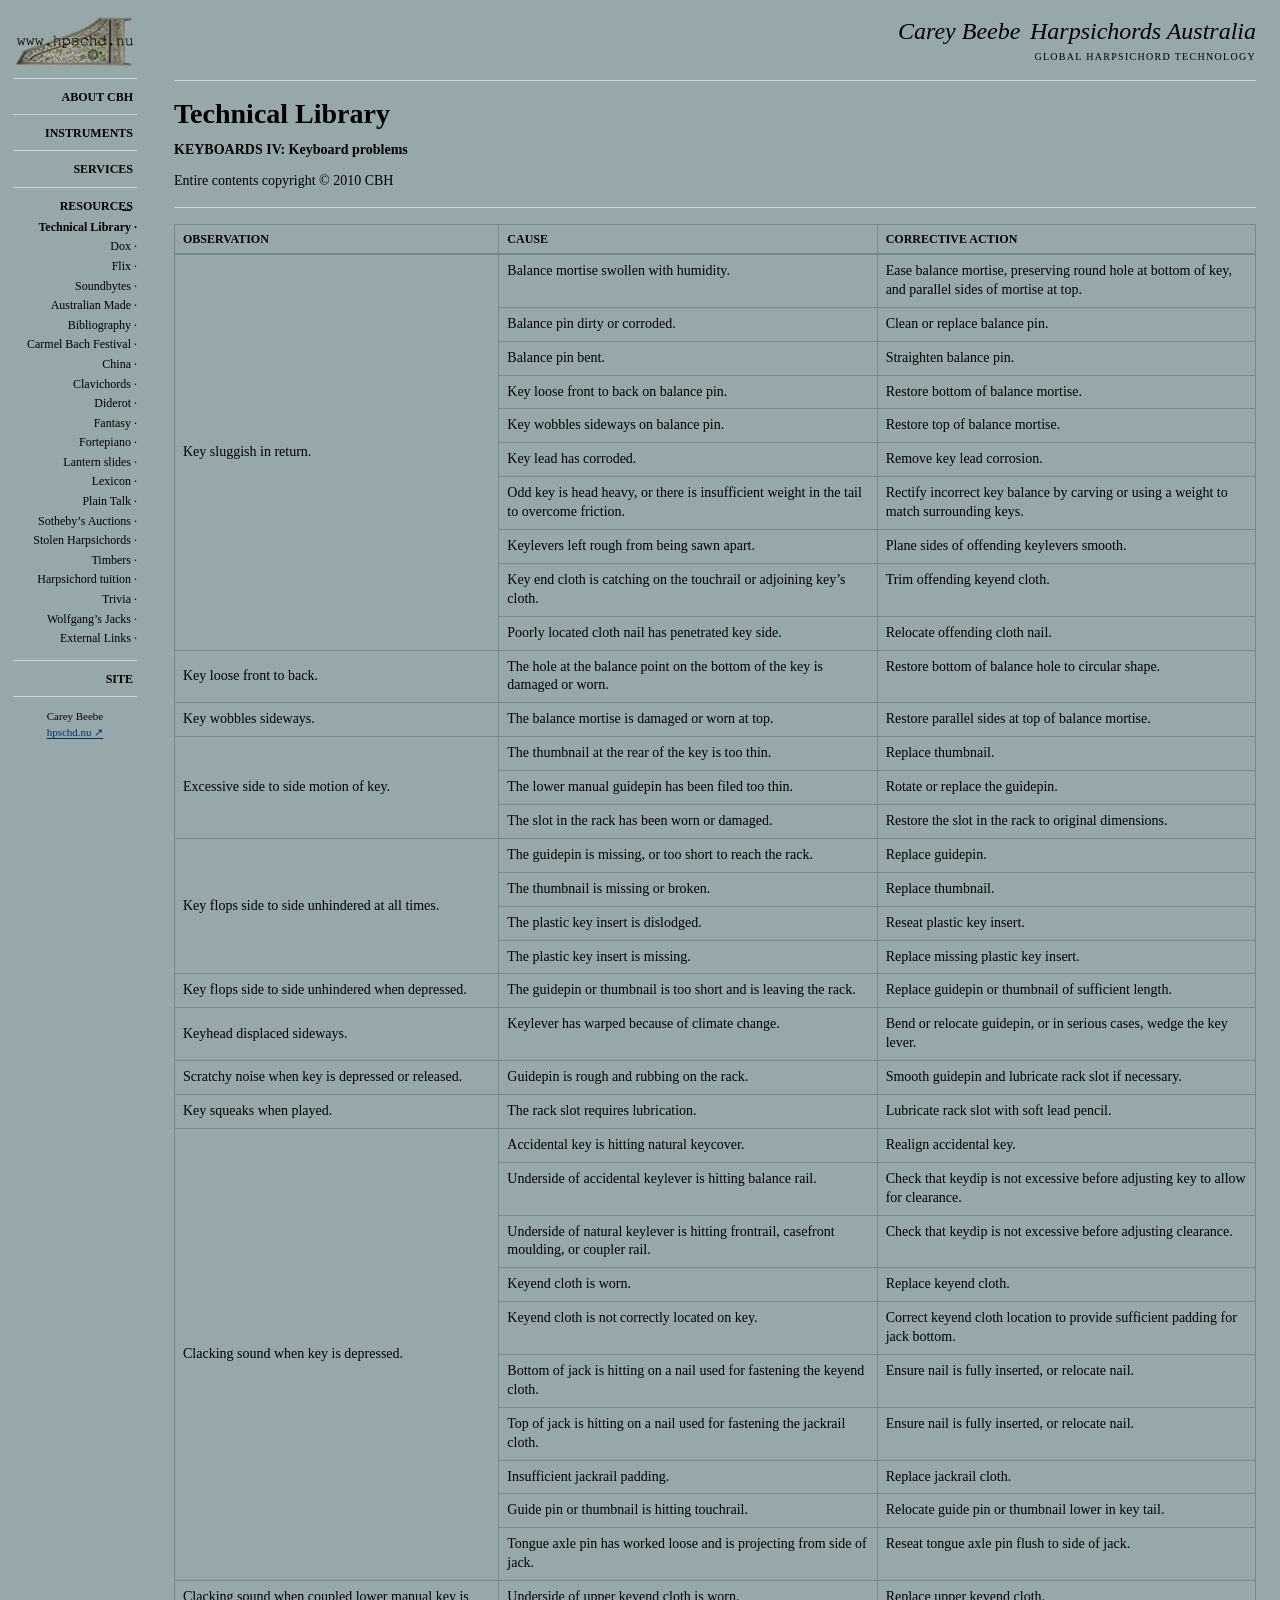
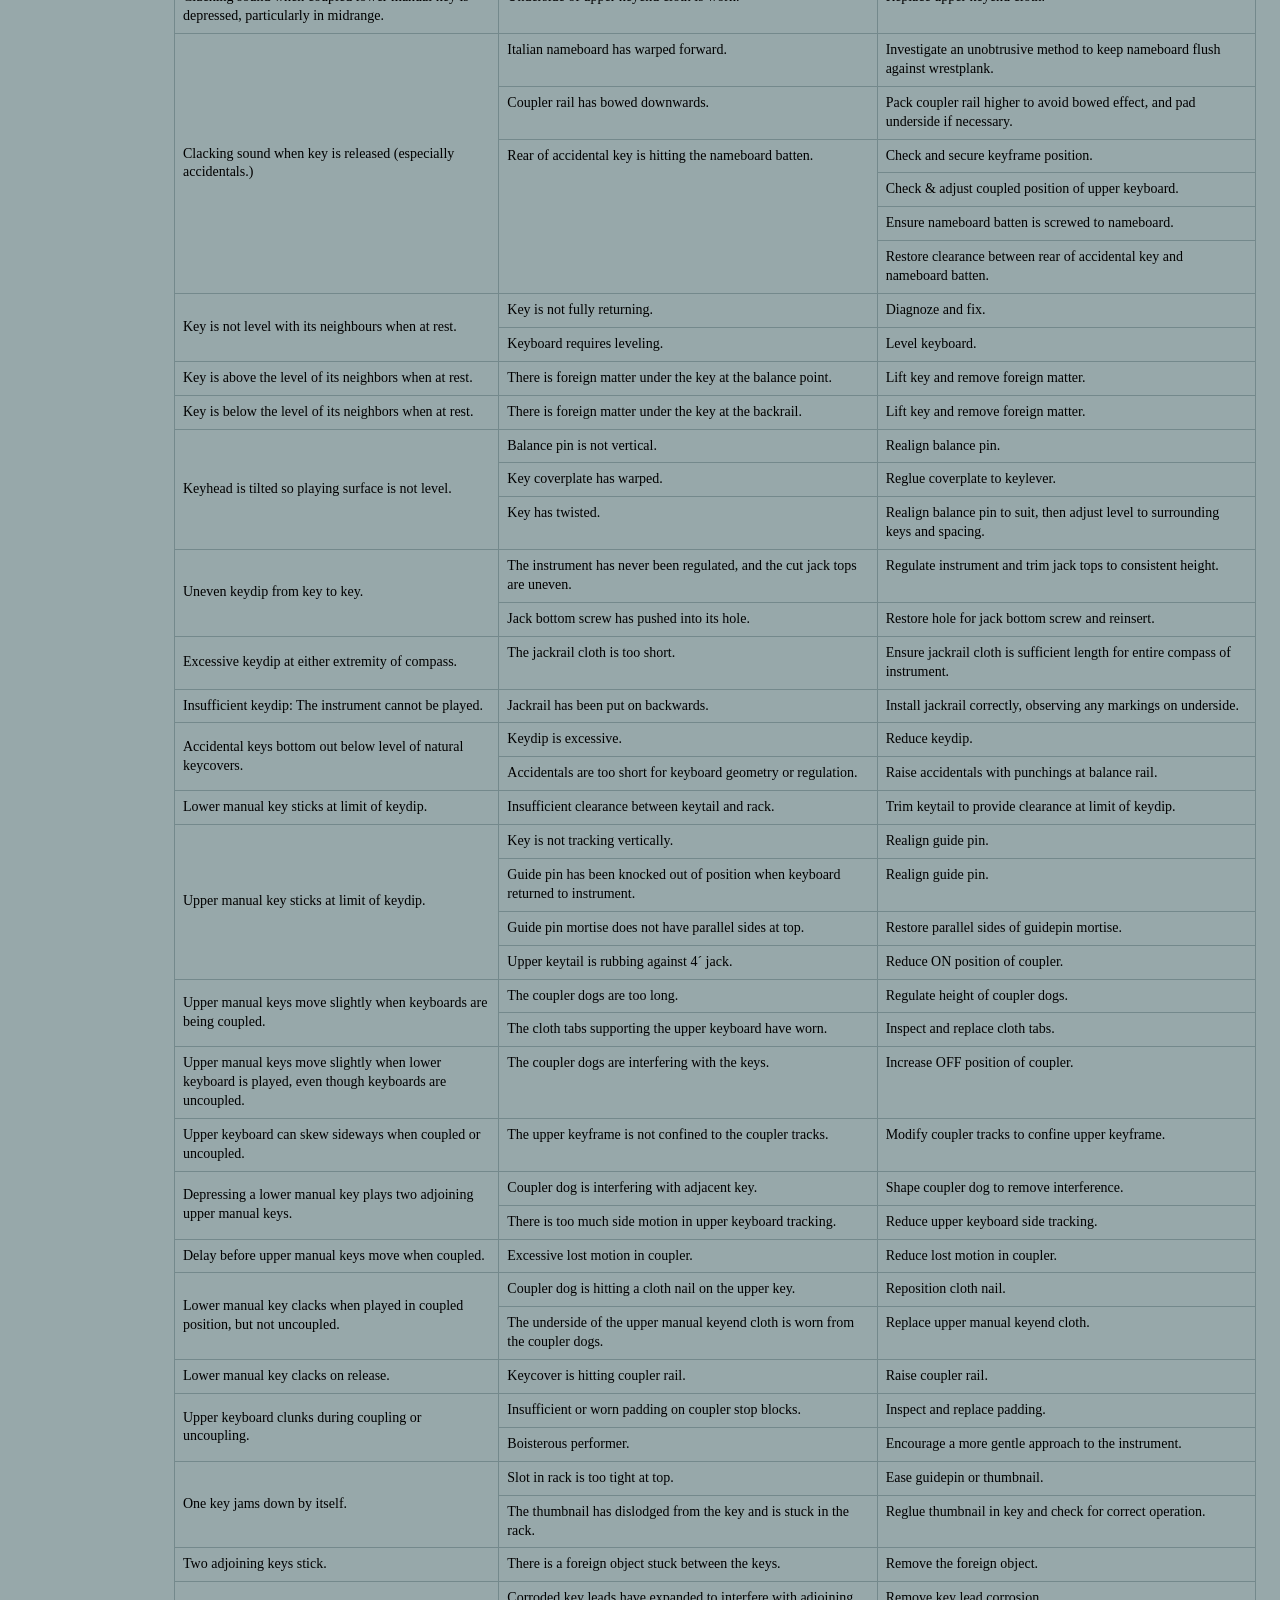
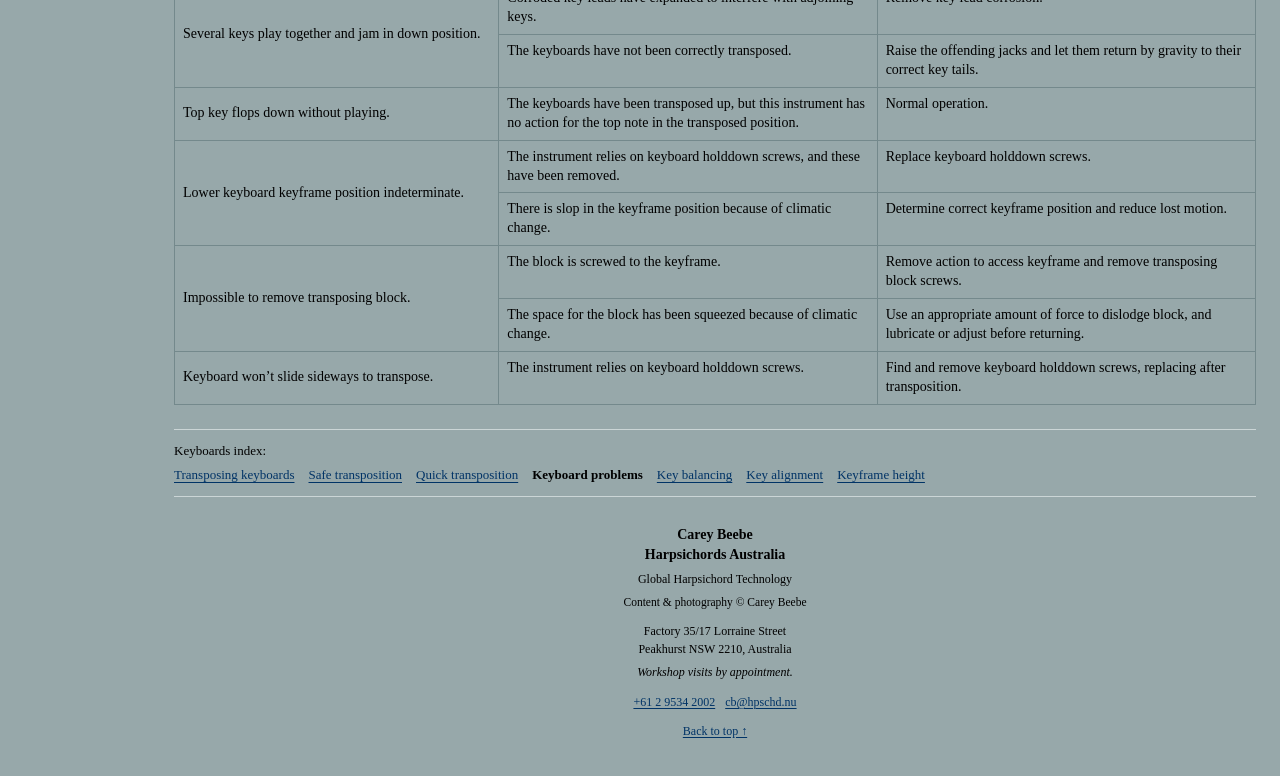
==== commit 6e65fb85: "Simplify Carey Beebe sample to match the original website Use quieter navigation, original colours a" ====
--- a/tech/kb/prob.html
+++ b/tech/kb/prob.html
@@ -40,34 +40,40 @@
     <details class="nav-group" open>
       <summary>Resources</summary>
       <ul>
-        <li><a href="https://www.hpschd.nu/tech/index.html" target="_blank" rel="noopener">Technical Library</a>
-          <div class="subsection-label">Keyboards</div>
-          <ul class="keyboard-links">
-            <li><a href="trans.html" data-page-link="transposing">Transposing keyboards</a></li>
-            <li><a href="https://www.hpschd.nu/tech/kb/trans-safe.html" target="_blank" rel="noopener">Safe transposition <span aria-hidden="true">↗</span></a></li>
-            <li><a href="https://www.hpschd.nu/tech/kb/trans-quick.html" target="_blank" rel="noopener">Quick transposition <span aria-hidden="true">↗</span></a></li>
-            <li><a href="prob.html" data-page-link="problems" aria-current="page">Keyboard problems</a></li>
-            <li><a href="https://www.hpschd.nu/tech/kb/balance.html" target="_blank" rel="noopener">Key balancing <span aria-hidden="true">↗</span></a></li>
-            <li><a href="https://www.hpschd.nu/tech/kb/align.html" target="_blank" rel="noopener">Key alignment <span aria-hidden="true">↗</span></a></li>
-            <li><a href="https://www.hpschd.nu/tech/kb/height.html" target="_blank" rel="noopener">Keyframe height <span aria-hidden="true">↗</span></a></li>
-          </ul>
-        </li>
-        <li><a href="https://www.hpschd.nu/dox.html" target="_blank" rel="noopener">Dox</a></li>
-        <li><a href="https://www.hpschd.nu/m/flix.html" target="_blank" rel="noopener">Flix</a></li>
+        <li><a href="https://www.hpschd.nu/tech/index.html" target="_blank" rel="noopener" aria-current="true">Technical Library ·</a></li>
+        <li><a href="https://www.hpschd.nu/dox.html" target="_blank" rel="noopener">Dox ·</a></li>
+        <li><a href="https://www.hpschd.nu/m/flix.html" target="_blank" rel="noopener">Flix ·</a></li>
+        <li><a href="https://www.hpschd.nu/s/sounds.html" target="_blank" rel="noopener">Soundbytes ·</a></li>
+        <li><a href="https://www.hpschd.nu/prj/amap.html" target="_blank" rel="noopener">Australian Made ·</a></li>
+        <li><a href="https://www.hpschd.nu/b/biblio.html" target="_blank" rel="noopener">Bibliography ·</a></li>
+        <li><a href="https://www.hpschd.nu/prj/cbf/cbf.html" target="_blank" rel="noopener">Carmel Bach Festival ·</a></li>
+        <li><a href="https://www.hpschd.nu/china.html" target="_blank" rel="noopener">China ·</a></li>
+        <li><a href="https://www.hpschd.nu/clav.html" target="_blank" rel="noopener">Clavichords ·</a></li>
+        <li><a href="https://www.hpschd.nu/did/diderot.html" target="_blank" rel="noopener">Diderot ·</a></li>
+        <li><a href="https://www.hpschd.nu/fiction.html" target="_blank" rel="noopener">Fantasy ·</a></li>
+        <li><a href="https://www.hpschd.nu/tech/epf/fp.html" target="_blank" rel="noopener">Fortepiano ·</a></li>
+        <li><a href="https://www.hpschd.nu/ls/lanternslides.html" target="_blank" rel="noopener">Lantern slides ·</a></li>
+        <li><a href="https://www.hpschd.nu/lx/lx-master.html" target="_blank" rel="noopener">Lexicon ·</a></li>
+        <li><a href="https://www.hpschd.nu/plain-talk.html" target="_blank" rel="noopener">Plain Talk ·</a></li>
+        <li><a href="https://www.hpschd.nu/sby/sby.html" target="_blank" rel="noopener">Sotheby’s Auctions ·</a></li>
+        <li><a href="https://www.hpschd.nu/stolen.html" target="_blank" rel="noopener">Stolen Harpsichords ·</a></li>
+        <li><a href="https://www.hpschd.nu/woods.html" target="_blank" rel="noopener">Timbers ·</a></li>
+        <li><a href="https://www.hpschd.nu/teach.html" target="_blank" rel="noopener">Harpsichord tuition ·</a></li>
+        <li><a href="https://www.hpschd.nu/tr/trivia.html" target="_blank" rel="noopener">Trivia ·</a></li>
+        <li><a href="https://www.hpschd.nu/wjz/wjz.html" target="_blank" rel="noopener">Wolfgang’s Jacks ·</a></li>
+        <li><a href="https://www.hpschd.nu/l/links.html" target="_blank" rel="noopener">External Links ·</a></li>
       </ul>
     </details>
     <details class="nav-group">
       <summary>Site</summary>
-      <ul><li><a href="https://www.hpschd.nu/info.html" target="_blank" rel="noopener">Site overview</a></li><li><a href="https://www.hpschd.nu/contact.html" target="_blank" rel="noopener">Contact</a></li></ul>
+      <ul><li><a href="https://www.hpschd.nu/info.html" target="_blank" rel="noopener">Site overview</a></li><li><a href="https://www.hpschd.nu/contact.html" target="_blank" rel="noopener">Contact</a></li><li><a href="../../download.html">Download Dreamweaver sample</a></li></ul>
     </details>
   </nav>
   <div class="rail-footer"><span>Carey Beebe</span><a href="https://www.hpschd.nu/" target="_blank" rel="noopener">hpschd.nu ↗</a></div>
 </aside>
 <div class="page-column">
 <main id="content" data-document="problems" tabindex="-1">
-  <nav class="breadcrumbs" aria-label="Breadcrumb"><a href="https://www.hpschd.nu/tech/index.html" target="_blank" rel="noopener">Technical Library</a><span aria-hidden="true">/</span><span>Keyboards</span></nav>
-  <header class="article-heading"><p class="chapter">Keyboards IV</p><h1>Keyboard problems</h1><p class="copyright">Entire contents copyright © 2010 CBH</p></header>
-  <p class="table-intro">Find the observation that matches your keyboard, then compare the possible causes and corrective actions.</p>
+  <header class="article-heading"><h1>Technical Library</h1><h2 class="chapter">KEYBOARDS IV: Keyboard problems</h2><p class="copyright">Entire contents copyright © 2010 CBH</p></header>
   <p class="table-hint" id="table-hint">Scroll the table sideways to read all three columns.</p>
   <div class="table-scroll" tabindex="0" role="region" aria-label="Keyboard problems reference table" aria-describedby="table-hint">
     <!-- This is the editable source of all table content. No data is stored in JavaScript. -->
@@ -509,7 +515,15 @@
 </tbody>
     </table>
   </div>
-  <nav class="article-related" aria-label="Related keyboard pages"><a href="trans.html" data-page-link="transposing"><span>Also in Keyboards</span>About transposing keyboards <b aria-hidden="true">↗</b></a><a href="https://www.hpschd.nu/tech/kb/balance.html" target="_blank" rel="noopener"><span>Next in the original library</span>Key balancing <b aria-hidden="true">↗</b></a></nav>
+  <nav class="keyboard-index" aria-label="Keyboards index"><p>Keyboards index:</p><ul>
+<li><a href="trans.html" data-page-link="transposing">Transposing keyboards</a></li>
+<li><a href="https://www.hpschd.nu/tech/kb/trans-safe.html" target="_blank" rel="noopener">Safe transposition</a></li>
+<li><a href="https://www.hpschd.nu/tech/kb/trans-quick.html" target="_blank" rel="noopener">Quick transposition</a></li>
+<li><a href="prob.html" data-page-link="problems" aria-current="page">Keyboard problems</a></li>
+<li><a href="https://www.hpschd.nu/tech/kb/balance.html" target="_blank" rel="noopener">Key balancing</a></li>
+<li><a href="https://www.hpschd.nu/tech/kb/align.html" target="_blank" rel="noopener">Key alignment</a></li>
+<li><a href="https://www.hpschd.nu/tech/kb/height.html" target="_blank" rel="noopener">Keyframe height</a></li>
+</ul></nav>
 </main>
 <footer class="site-footer">
   <div><strong>Carey Beebe<br>Harpsichords Australia</strong><p>Global Harpsichord Technology</p><small>Content &amp; photography © Carey Beebe</small></div>
--- a/assets/site.css
+++ b/assets/site.css
@@ -175,3 +175,105 @@
   .problems-table td, .problems-table tbody th { background: #fff; padding: 5pt; }
   .enlarge-mark { display: none !important; }
 }
+
+/* Carey review, 26 September 2026: quiet presentation close to the original. */
+:root {
+  --rail: var(--paper); --ink: #000; --muted: #000; --link: #003366;
+  --rule: #cbd5d6; --light-rule: transparent;
+  --table: transparent; --table-alt: transparent;
+  --rail-width: 150px; --header-height: 80px;
+  font-family: 'Palatino Linotype', Palatino, 'Times New Roman', serif;
+}
+body { font-size: 14px; line-height: 1.4; }
+.site-header { padding: 12px 24px; border: 0; box-shadow: none; }
+.header-name { margin-left: auto; text-align: right; }
+.header-name a { font-size: 24px; font-style: italic; }
+.header-name a > span { font-size: 1em; margin-left: .15em; }
+.header-name p { font: 10px/1.4 'Palatino Linotype', Palatino, serif; letter-spacing: .13em; margin-top: 2px; }
+.site-rail { padding: 14px 13px 24px; border: 0; box-shadow: none; }
+.brand-mark { display: block; min-height: 0; padding: 0; margin-bottom: 10px; }
+.brand-mark img { width: 124px; height: 54px; object-fit: contain; mix-blend-mode: normal; }
+.nav-group summary { padding: 10px 4px 9px 0; text-align: right; font-size: 12px; letter-spacing: 0; }
+.nav-group summary::after { content: none; }
+.nav-group[open] summary { padding-bottom: 4px; }
+.nav-group ul { margin-bottom: 11px; }
+.nav-group a { padding: 2px 0; text-align: right; font: 12px/1.3 'Palatino Linotype', Palatino, 'Times New Roman', serif; }
+.nav-group a:hover { background: none; color: var(--link); text-decoration: underline; }
+.nav-group a[aria-current] { background: none; border: 0; color: var(--ink); font-weight: bold; }
+.nav-group .keyboard-links { padding: 0; margin: 5px 0 8px; border: 0; }
+.keyboard-links a span { display: none; }
+.subsection-label { padding: 4px 0; text-align: right; font-size: 12px; }
+.rail-footer { padding: 12px 0 0; align-items: center; text-align: center; font: 11px/1.4 'Palatino Linotype', Palatino, serif; }
+.rail-footer a { font-size: 11px; }
+main { max-width: 90rem; padding: 0 24px 28px; }
+.article-heading { border-block: 1px solid var(--rule); box-shadow: none; padding: 16px 0; margin-bottom: 16px; }
+h1 { font-size: 28px; font-weight: bold; letter-spacing: 0; margin: 0 0 9px; line-height: 1.2; }
+.chapter { margin: 0 0 12px; font: bold 14px/1.4 'Palatino Linotype', Palatino, serif; letter-spacing: 0; text-transform: none; }
+.copyright { font: 14px/1.4 'Palatino Linotype', Palatino, serif; }
+.table-scroll { border: 0; }
+.problems-table { min-width: 650px; font-size: 14px; line-height: 1.35; }
+.observation-column { width: 30%; }
+.action-column { width: 35%; }
+.problems-table thead th { background: none; color: var(--ink); padding: 6px 8px; font: bold 12px/1.35 'Palatino Linotype', Palatino, serif; letter-spacing: 0; border: 1px solid #74898c; }
+.problems-table td, .problems-table tbody th { padding: 7px 8px; border: 1px solid #74898c; background: none; }
+.problems-table tbody th { font-weight: normal; vertical-align: middle; }
+.problems-table tbody + tbody { border-top: 1px solid #74898c; }
+.problems-table tr:hover td { background: none; }
+.keyboard-article { font-size: 14px; line-height: 1.4; }
+.keyboard-article h2 { font-size: 16px; margin-bottom: 14px; }
+.keyboard-article p { margin-bottom: 15px; }
+.instrument-photo { width: min(35%, 317px); margin: 0 24px 20px 0; }
+.instrument-photo > a { border: 0; }
+.js .enlarge-mark { display: none; }
+.photo-credit { font: 10px/1.4 'Palatino Linotype', Palatino, serif; letter-spacing: 0; padding-top: 3px; }
+.photo-title { font-size: 12px; padding-top: 4px; }
+.technical-note { padding: 0; margin-bottom: 15px; background: none; border: 0; font: bold 12px/1.4 'Palatino Linotype', Palatino, serif; text-transform: uppercase; }
+.note-mark { border: 0; font-size: 18px; }
+.keyboard-index { margin-top: 24px; padding: 12px 0; border-block: 1px solid var(--rule); font-size: 13px; }
+.keyboard-index p { margin: 0 0 6px; }
+.keyboard-index ul { display: flex; flex-wrap: wrap; gap: 6px 14px; list-style: none; margin: 0; padding: 0; }
+.keyboard-index a[aria-current] { color: var(--ink); font-weight: bold; text-decoration: none; }
+.site-footer { display: block; border: 0; background: none; padding: 0 24px 24px; text-align: center; font: 12px/1.45 'Palatino Linotype', Palatino, serif; }
+.site-footer > div { margin-bottom: 12px; }
+.site-footer strong { font-size: 14px; }
+.site-footer p { margin-bottom: 6px; }
+.site-footer a { display: inline-block; margin-inline: 5px; }
+.site-footer .back-top { display: block; width: auto; margin-top: 12px; }
+.photo-dialog { background: var(--paper); box-shadow: none; }
+.photo-dialog img { border: 0; }
+.photo-dialog::backdrop { background: #0009; backdrop-filter: none; }
+@media (max-width: 850px) {
+  :root { --header-height: 80px; }
+  body { font-size: 16px; }
+  .site-header { min-height: 80px; padding: 12px 16px; }
+  .header-name { margin: 0; text-align: left; }
+  .header-name a { font-size: 20px; }
+  .header-name a > span { font-size: 15px; margin: 0; }
+  .js .menu-toggle { border: 0; padding: 6px; min-width: 48px; text-decoration: underline; font: 15px/1.4 'Palatino Linotype', Palatino, serif; }
+  .menu-icon { display: none; }
+  .js .site-rail { width: min(290px, 85vw); border: 0; padding: 0 20px 24px; }
+  .nav-group summary { text-align: left; font-size: 14px; padding: 14px 0; }
+  .nav-group a, .nav-group .keyboard-links a { text-align: left; font-size: 14px; padding: 10px 0; }
+  .subsection-label { text-align: left; }
+  main { padding: 0 16px 24px; }
+  h1 { font-size: 26px; }
+  .chapter { font-size: 16px; }
+  .copyright { font-size: 13px; }
+  .keyboard-article { font-size: 16px; line-height: 1.5; }
+  .keyboard-article h2 { font-size: 17px; }
+  .instrument-photo { width: min(40%, 317px); margin-right: 20px; }
+  .technical-note { font-size: 13px; }
+  .keyboard-index { font-size: 14px; }
+  .keyboard-index a { display: inline-block; padding-block: 6px; }
+}
+@media (max-width: 520px) {
+  .instrument-photo { float: none; width: min(100%, 317px); margin: 0 auto 22px; }
+  .photo-title { font-size: 14px; }
+  .photo-credit { font-size: 11px; }
+}
+@media print {
+  .keyboard-index { display: none; }
+  .site-header { min-height: 0; padding: 0 0 12px; }
+  main { padding: 0; }
+  .problems-table { min-width: 0; font-size: 9pt; }
+}
